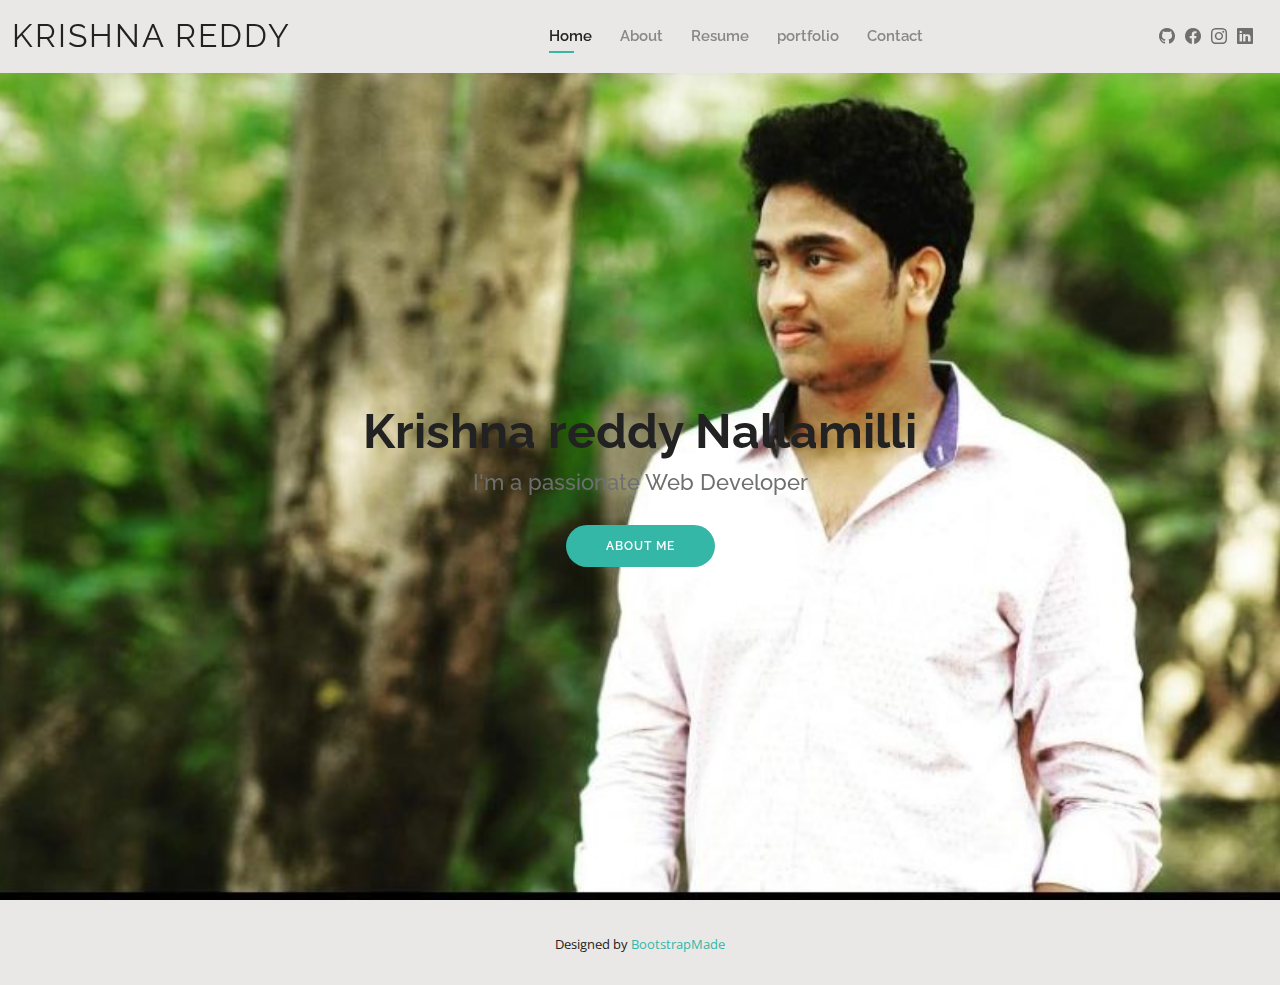
==== index.html @ f6010abc "digital resume" ====
<!DOCTYPE html>
<html lang="en">

<head>
  <meta charset="utf-8">
  <meta content="width=device-width, initial-scale=1.0" name="viewport">

  <title>krishna reddy Nallamilli Bootstrap Template - Index</title>
  <meta content="" name="description">
  <meta content="" name="keywords">

  <!-- Favicons -->
  <link href="assets/img/favicon.png" rel="icon">
  <link href="assets/img/apple-touch-icon.png" rel="apple-touch-icon">

  <!-- Google Fonts -->
  <link href="https://fonts.googleapis.com/css?family=Open+Sans:300,300i,400,400i,600,600i,700,700i|Raleway:300,300i,400,400i,500,500i,600,600i,700,700i|Poppins:300,300i,400,400i,500,500i,600,600i,700,700i" rel="stylesheet">

  <!-- Vendor CSS Files -->
  <link href="assets/vendor/aos/aos.css" rel="stylesheet">
  <link href="assets/vendor/bootstrap/css/bootstrap.min.css" rel="stylesheet">
  <link href="assets/vendor/bootstrap-icons/bootstrap-icons.css" rel="stylesheet">
  <link href="assets/vendor/boxicons/css/boxicons.min.css" rel="stylesheet">
  <link href="assets/vendor/glightbox/css/glightbox.min.css" rel="stylesheet">
  <link href="assets/vendor/swiper/swiper-bundle.min.css" rel="stylesheet">

  <!-- Template Main CSS File -->
  <link href="assets/css/style.css" rel="stylesheet">

  <!-- =======================================================
  * Template Name: Krishna reddy - v4.7.0
  * Template URL: https://bootstrapmade.com/kelly-free-bootstrap-cv-resume-html-template/
  * Author: BootstrapMade.com
  * License: https://bootstrapmade.com/license/
  ======================================================== -->
</head>

<body>

  <!-- ======= Header ======= -->
  <header id="header" class="fixed-top">
    <div class="container-fluid d-flex justify-content-between align-items-center">

      <h1 class="logo me-auto me-lg-0"><a href="index.html">Krishna reddy</a></h1>
      <!-- Uncomment below if you prefer to use an image logo -->
      <!-- <a href="index.html" class="logo"><img src="assets/img/logo.png" alt="" class="img-fluid"></a>-->

      <nav id="navbar" class="navbar order-last order-lg-0">
        <ul>
          <li><a class="active" href="index.html">Home</a></li>
          <li><a href="about.html">About</a></li>
          <li><a href="resume.html">Resume</a></li>
          <li><a href="portfolio.html">portfolio</a></li>
          <li><a href="contact.html">Contact</a></li>
        </ul>
        <i class="bi bi-list mobile-nav-toggle"></i>
      </nav><!-- .navbar -->

      <div class="header-social-links">
        <a href="https://github.com/Krishnareddynallamilli" class="github" target="blanked"><i class="bi bi-github"></i></a>
        <a href="https://m.facebook.com/profile.php?id=100009492639992" class="facebook" target="blanked"><i class="bi bi-facebook"></i></a>
        <a href="https://instagram.com/mr._.reddy._.43?utm_medium=copy_link" class="instagram" target="blanked"><i class="bi bi-instagram"></i></a>
        <a href="http://linkedin.com/in/krishna-reddy-nallamilli-a744b6217" class="linkedin" target="blanked"><i class="bi bi-linkedin"></i></i></a>
      </div>

    </div>

  </header><!-- End Header -->

  <!-- ======= Hero Section ======= -->
  <section id="hero" class="d-flex align-items-center">
    <div class="container d-flex flex-column align-items-center" data-aos="zoom-in" data-aos-delay="100">
      <h1>Krishna reddy Nallamilli</h1>
      <h2>I'm a passionate Web Developer</h2>
      <a href="about.html" class="btn-about">About Me</a>
    </div>
  </section><!-- End Hero -->

  <!-- ======= Footer ======= -->
  <footer id="footer">
    <div class="container">
      <div class="credits">
        <!-- All the links in the footer should remain intact. -->
        <!-- You can delete the links only if you purchased the pro version. -->
        <!-- Licensing information: https://bootstrapmade.com/license/ -->
        <!-- Purchase the pro version with working PHP/AJAX contact form: https://bootstrapmade.com/kelly-free-bootstrap-cv-resume-html-template/ -->
        Designed by <a href="https://bootstrapmade.com/">BootstrapMade</a>
      </div>
    </div>
  </footer><!-- End  Footer -->

  <div id="preloader"></div>
  <a href="#" class="back-to-top d-flex align-items-center justify-content-center"><i class="bi bi-arrow-up-short"></i></a>

  <!-- Vendor JS Files -->
  <script src="assets/vendor/purecounter/purecounter.js"></script>
  <script src="assets/vendor/aos/aos.js"></script>
  <script src="assets/vendor/bootstrap/js/bootstrap.bundle.min.js"></script>
  <script src="assets/vendor/glightbox/js/glightbox.min.js"></script>
  <script src="assets/vendor/isotope-layout/isotope.pkgd.min.js"></script>
  <script src="assets/vendor/swiper/swiper-bundle.min.js"></script>
  <script src="assets/vendor/waypoints/noframework.waypoints.js"></script>
  <script src="assets/vendor/php-email-form/validate.js"></script>

  <!-- Template Main JS File -->
  <script src="assets/js/main.js"></script>

</body>

</html>
---- assets/css/style.css ----
/**
* Template Name: Kelly - v4.7.0
* Template URL: https://bootstrapmade.com/kelly-free-bootstrap-cv-resume-html-template/
* Author: BootstrapMade.com
* License: https://bootstrapmade.com/license/
*/

/*--------------------------------------------------------------
# General
--------------------------------------------------------------*/
body {
  font-family: "Open Sans", sans-serif;
  color: #444444;
}

a {
  color: #34b7a7;
  text-decoration: none;
}

a:hover {
  color: #51cdbe;
  text-decoration: none;
}

h1, h2, h3, h4, h5, h6 {
  font-family: "Raleway", sans-serif;
}

#main {
  margin-top: 50px;
}
@media (max-width: 992px) {
  #main {
    margin-top: 30px;
  }
}

/*--------------------------------------------------------------
# Preloader
--------------------------------------------------------------*/
#preloader {
  position: fixed;
  top: 0;
  left: 0;
  right: 0;
  bottom: 0;
  z-index: 9999;
  overflow: hidden;
  background: #fff;
}

#preloader:before {
  content: "";
  position: fixed;
  top: calc(50% - 30px);
  left: calc(50% - 30px);
  border: 6px solid #34b7a7;
  border-top-color: #dcf5f2;
  border-radius: 50%;
  width: 60px;
  height: 60px;
  -webkit-animation: animate-preloader 1s linear infinite;
  animation: animate-preloader 1s linear infinite;
}

@-webkit-keyframes animate-preloader {
  0% {
    transform: rotate(0deg);
  }
  100% {
    transform: rotate(360deg);
  }
}

@keyframes animate-preloader {
  0% {
    transform: rotate(0deg);
  }
  100% {
    transform: rotate(360deg);
  }
}
/*--------------------------------------------------------------
# Back to top button
--------------------------------------------------------------*/
.back-to-top {
  position: fixed;
  visibility: hidden;
  opacity: 0;
  right: 15px;
  bottom: 15px;
  z-index: 996;
  background: #34b7a7;
  width: 40px;
  height: 40px;
  border-radius: 50px;
  transition: all 0.4s;
}
.back-to-top i {
  font-size: 24px;
  color: #fff;
  line-height: 0;
}
.back-to-top:hover {
  background: #49cbbb;
  color: #fff;
}
.back-to-top.active {
  visibility: visible;
  opacity: 1;
}

/*--------------------------------------------------------------
# Header
--------------------------------------------------------------*/
#header {
  background: #e9e8e6;
  box-shadow: 0px 0px 25px 0 rgba(0, 0, 0, 0.08);
  z-index: 997;
  padding: 15px 0;
}
#header .logo {
  font-size: 32px;
  margin: 0;
  padding: 0;
  line-height: 1;
  font-weight: 400;
  letter-spacing: 2px;
  text-transform: uppercase;
}
#header .logo a {
  color: #222222;
}
#header .logo img {
  max-height: 40px;
}
@media (max-width: 992px) {
  #header .logo {
    font-size: 28px;
  }
}

/*--------------------------------------------------------------
# Header Social Links
--------------------------------------------------------------*/
.header-social-links {
  padding-right: 15px;
}
.header-social-links a {
  color: #6f6f6f;
  padding-left: 6px;
  display: inline-block;
  line-height: 0px;
  transition: 0.3s;
  font-size: 16px;
}
.header-social-links a:hover {
  color: #34b7a7;
}

/*--------------------------------------------------------------
# Navigation Menu
--------------------------------------------------------------*/
/**
* Desktop Navigation 
*/
.navbar {
  padding: 0;
}
.navbar ul {
  margin: 0;
  padding: 0;
  display: flex;
  list-style: none;
  align-items: center;
}
.navbar li {
  position: relative;
  padding: 10px 0 10px 28px;
}
.navbar a, .navbar a:focus {
  display: flex;
  align-items: center;
  justify-content: space-between;
  font-family: "Raleway", sans-serif;
  font-size: 15px;
  font-weight: 600;
  color: #888888;
  white-space: nowrap;
  transition: 0.3s;
  position: relative;
}
.navbar a i, .navbar a:focus i {
  font-size: 12px;
  line-height: 0;
  margin-left: 5px;
}
.navbar > ul > li > a:before {
  content: "";
  position: absolute;
  width: 0;
  height: 2px;
  bottom: -5px;
  left: 0;
  background-color: #34b7a7;
  visibility: hidden;
  width: 0px;
  transition: all 0.3s ease-in-out 0s;
}
.navbar a:hover:before, .navbar li:hover > a:before, .navbar .active:before {
  visibility: visible;
  width: 25px;
}
.navbar a:hover, .navbar .active, .navbar .active:focus, .navbar li:hover > a {
  color: #222222;
}
.navbar .dropdown ul {
  display: block;
  position: absolute;
  left: 14px;
  top: calc(100% + 30px);
  margin: 0;
  padding: 10px 0;
  z-index: 99;
  opacity: 0;
  visibility: hidden;
  background: #fff;
  box-shadow: 0px 0px 30px rgba(127, 137, 161, 0.25);
  transition: 0.3s;
  border-radius: 4px;
}
.navbar .dropdown ul li {
  min-width: 200px;
  padding: 0;
}
.navbar .dropdown ul a {
  padding: 10px 20px;
  font-size: 15px;
  text-transform: none;
  font-weight: 600;
}
.navbar .dropdown ul a i {
  font-size: 12px;
}
.navbar .dropdown ul a:hover, .navbar .dropdown ul .active:hover, .navbar .dropdown ul li:hover > a {
  color: #34b7a7;
}
.navbar .dropdown:hover > ul {
  opacity: 1;
  top: 100%;
  visibility: visible;
}
.navbar .dropdown .dropdown ul {
  top: 0;
  left: calc(100% - 30px);
  visibility: hidden;
}
.navbar .dropdown .dropdown:hover > ul {
  opacity: 1;
  top: 0;
  left: 100%;
  visibility: visible;
}
@media (max-width: 1366px) {
  .navbar .dropdown .dropdown ul {
    left: -90%;
  }
  .navbar .dropdown .dropdown:hover > ul {
    left: -100%;
  }
}

/**
* Mobile Navigation 
*/
.mobile-nav-toggle {
  color: #222222;
  font-size: 28px;
  cursor: pointer;
  display: none;
  line-height: 0;
  transition: 0.5s;
}
.mobile-nav-toggle.bi-x {
  color: #fff;
}

@media (max-width: 991px) {
  .mobile-nav-toggle {
    display: block;
  }

  .navbar ul {
    display: none;
  }
}
.navbar-mobile {
  position: fixed;
  overflow: hidden;
  top: 0;
  right: 0;
  left: 0;
  bottom: 0;
  background: rgba(9, 9, 9, 0.9);
  transition: 0.3s;
  z-index: 999;
}
.navbar-mobile .mobile-nav-toggle {
  position: absolute;
  top: 15px;
  right: 15px;
}
.navbar-mobile ul {
  display: block;
  position: absolute;
  top: 55px;
  right: 15px;
  bottom: 15px;
  left: 15px;
  padding: 10px 0;
  border-radius: 10px;
  background-color: #fff;
  overflow-y: auto;
  transition: 0.3s;
}
.navbar-mobile a, .navbar-mobile a:focus {
  font-size: 15px;
  padding-right: 15px;
  color: #222222;
}
.navbar-mobile a:hover, .navbar-mobile .active, .navbar-mobile li:hover > a {
  color: #34b7a7;
}
.navbar-mobile .getstarted, .navbar-mobile .getstarted:focus {
  margin: 15px;
}
.navbar-mobile .dropdown ul {
  position: static;
  display: none;
  margin: 10px 20px;
  padding: 10px 0;
  z-index: 99;
  opacity: 1;
  visibility: visible;
  background: #fff;
  box-shadow: 0px 0px 30px rgba(127, 137, 161, 0.25);
}
.navbar-mobile .dropdown ul li {
  min-width: 200px;
}
.navbar-mobile .dropdown ul a {
  padding: 10px 20px;
}
.navbar-mobile .dropdown ul a i {
  font-size: 12px;
}
.navbar-mobile .dropdown ul a:hover, .navbar-mobile .dropdown ul .active:hover, .navbar-mobile .dropdown ul li:hover > a {
  color: #34b7a7;
}
.navbar-mobile .dropdown > .dropdown-active {
  display: block;
}

/*--------------------------------------------------------------
# Hero Section
--------------------------------------------------------------*/
#hero {
  width: 100%;
  height: 100vh;
  background: url("../img/nallamilli3.jpeg") top right;
  background-size: cover;
}
#hero .container {
  padding-top: 70px;
  position: relative;
}
@media (max-width: 992px) {
  #hero .container {
    padding-top: 58px;
  }
}
#hero h1 {
  margin: 0;
  font-size: 48px;
  font-weight: 700;
  line-height: 56px;
  color: #222222;
}
#hero h2 {
  color: #6f6f6f;
  margin: 10px 0 0 0;
  font-size: 22px;
}
#hero .btn-about {
  font-family: "Raleway", sans-serif;
  text-transform: uppercase;
  font-weight: 600;
  font-size: 12px;
  letter-spacing: 1px;
  display: inline-block;
  padding: 12px 40px;
  border-radius: 50px;
  transition: 0.5s;
  margin-top: 30px;
  color: #fff;
  background: #34b7a7;
}
#hero .btn-about:hover {
  background: #3dc8b7;
}
@media (min-width: 1024px) {
  #hero {
    background-attachment: fixed;
  }
}
@media (max-width: 992px) {
  #hero:before {
    content: "";
    background: rgba(255, 255, 255, 0.8);
    position: absolute;
    bottom: 0;
    top: 0;
    left: 0;
    right: 0;
  }
  #hero h1 {
    font-size: 28px;
    line-height: 36px;
  }
  #hero h2 {
    font-size: 18px;
    line-height: 24px;
  }
}

/*--------------------------------------------------------------
# Sections General
--------------------------------------------------------------*/
section {
  padding: 60px 0;
}

.section-bg {
  background-color: #e7f8f6;
}

.section-title {
  text-align: center;
  padding-bottom: 30px;
}
.section-title h2 {
  font-size: 32px;
  font-weight: bold;
  text-transform: uppercase;
  margin-bottom: 20px;
  padding-bottom: 20px;
  position: relative;
}
.section-title h2::after {
  content: "";
  position: absolute;
  display: block;
  width: 50px;
  height: 3px;
  background: #34b7a7;
  bottom: 0;
  left: calc(50% - 25px);
}
.section-title p {
  margin-bottom: 0;
}

/*--------------------------------------------------------------
# Cta
--------------------------------------------------------------*/
.cta {
  background: linear-gradient(rgba(0, 0, 0, 0.6), rgba(0, 0, 0, 0.6)), url("../img/bg-1.jpg") fixed center center;
  background-size: cover;
  padding: 80px 0;
}
.cta h3 {
  color: #fff;
  font-size: 28px;
  font-weight: 700;
}
.cta p {
  color: #fff;
}
.cta .cta-btn {
  font-family: "Raleway", sans-serif;
  text-transform: uppercase;
  font-weight: 500;
  font-size: 16px;
  letter-spacing: 1px;
  display: inline-block;
  padding: 8px 20px;
  border-radius: 2px;
  transition: 0.5s;
  margin: 10px;
  border: 2px solid #fff;
  color: #fff;
}
.cta .cta-btn:hover {
  background: #34b7a7;
  border: 2px solid #34b7a7;
}
@media (max-width: 1024px) {
  .cta {
    background-attachment: scroll;
  }
}
@media (min-width: 769px) {
  .cta .cta-btn-container {
    display: flex;
    align-items: center;
    justify-content: flex-end;
  }
}

/*--------------------------------------------------------------
# About
--------------------------------------------------------------*/
.about .content h3 {
  font-weight: 700;
  font-size: 26px;
  color: #555555;
}
.about .content ul {
  list-style: none;
  padding: 0;
}
.about .content ul li {
  padding-bottom: 10px;
}
.about .content ul i {
  font-size: 20px;
  padding-right: 2px;
  color: #34b7a7;
}
.about .content p:last-child {
  margin-bottom: 0;
}

/*--------------------------------------------------------------
# Skills
--------------------------------------------------------------*/
.skills .progress {
  height: 60px;
  display: block;
  background: none;
  border-radius: 0;
}
.skills .progress .skill {
  padding: 10px 0;
  margin: 0 0 6px 0;
  text-transform: uppercase;
  display: block;
  font-weight: 600;
  font-family: "Poppins", sans-serif;
  color: #222222;
}
.skills .progress .skill .val {
  float: right;
  font-style: normal;
}
.skills .progress-bar-wrap {
  background: #f3f3f3;
}
.skills .progress-bar {
  width: 1px;
  height: 10px;
  transition: 0.9s;
  background-color: #34b7a7;
}

/*--------------------------------------------------------------
# Facts
--------------------------------------------------------------*/
.facts .counters span {
  font-size: 48px;
  display: block;
  color: #34b7a7;
}
.facts .counters p {
  padding: 0;
  margin: 0 0 20px 0;
  font-family: "Raleway", sans-serif;
  font-size: 14px;
}

/*--------------------------------------------------------------
# Testimonials
--------------------------------------------------------------*/
.testimonials .section-header {
  margin-bottom: 40px;
}
.testimonials .testimonials-carousel, .testimonials .testimonials-slider {
  overflow: hidden;
}
.testimonials .testimonial-item {
  text-align: center;
}
.testimonials .testimonial-item .testimonial-img {
  width: 120px;
  border-radius: 50%;
  border: 4px solid #fff;
  margin: 0 auto;
}
.testimonials .testimonial-item h3 {
  font-size: 20px;
  font-weight: bold;
  margin: 10px 0 5px 0;
  color: #111;
}
.testimonials .testimonial-item h4 {
  font-size: 14px;
  color: #999;
  margin: 0 0 15px 0;
}
.testimonials .testimonial-item .quote-icon-left, .testimonials .testimonial-item .quote-icon-right {
  color: #c8efea;
  font-size: 26px;
}
.testimonials .testimonial-item .quote-icon-left {
  display: inline-block;
  left: -5px;
  position: relative;
}
.testimonials .testimonial-item .quote-icon-right {
  display: inline-block;
  right: -5px;
  position: relative;
  top: 10px;
}
.testimonials .testimonial-item p {
  font-style: italic;
  margin: 0 auto 15px auto;
}
@media (min-width: 992px) {
  .testimonials .testimonial-item p {
    width: 80%;
  }
}
.testimonials .swiper-pagination {
  margin-top: 20px;
  position: relative;
}
.testimonials .swiper-pagination .swiper-pagination-bullet {
  width: 12px;
  height: 12px;
  background-color: #fff;
  opacity: 1;
  border: 1px solid #34b7a7;
}
.testimonials .swiper-pagination .swiper-pagination-bullet-active {
  background-color: #34b7a7;
}

/*--------------------------------------------------------------
# Resume
--------------------------------------------------------------*/
.resume .resume-title {
  font-size: 26px;
  font-weight: 400;
  margin-top: 20px;
  margin-bottom: 20px;
  color: #222222;
}
.resume .resume-item {
  padding: 0 0 20px 20px;
  margin-top: -2px;
  border-left: 2px solid #34b7a7;
  position: relative;
}
.resume .resume-item h4 {
  line-height: 18px;
  font-size: 18px;
  font-weight: 600;
  font-family: "Poppins", sans-serif;
  color: #1d685f;
  margin-bottom: 10px;
}
.resume .resume-item h5 {
  font-size: 16px;
  background: #effbf9;
  padding: 5px 15px;
  display: inline-block;
  font-weight: 600;
  margin-bottom: 10px;
  color: #34b7a7;
}
.resume .resume-item ul {
  padding-left: 20px;
}
.resume .resume-item ul li {
  padding-bottom: 10px;
}
.resume .resume-item:last-child {
  padding-bottom: 0;
}
.resume .resume-item::before {
  content: "";
  position: absolute;
  width: 16px;
  height: 16px;
  border-radius: 50px;
  left: -9px;
  top: 0;
  background: #fff;
  border: 2px solid #34b7a7;
}

/*--------------------------------------------------------------
# Services
--------------------------------------------------------------*/
.services .icon-box {
  text-align: center;
  padding: 70px 20px 80px 20px;
  transition: all ease-in-out 0.3s;
  background: #fff;
  box-shadow: 0px 0 35px 0 rgba(0, 0, 0, 0.08);
}
.services .icon-box .icon {
  margin: 0 auto;
  width: 100px;
  height: 100px;
  display: flex;
  align-items: center;
  justify-content: center;
  transition: ease-in-out 0.3s;
  position: relative;
}
.services .icon-box .icon i {
  font-size: 36px;
  transition: 0.5s;
  position: relative;
}
.services .icon-box .icon svg {
  position: absolute;
  top: 0;
  left: 0;
}
.services .icon-box .icon svg path {
  transition: 0.5s;
  fill: #f5f5f5;
}
.services .icon-box h4 {
  font-weight: 600;
  margin: 10px 0 15px 0;
  font-size: 22px;
}
.services .icon-box h4 a {
  color: #222222;
  transition: ease-in-out 0.3s;
}
.services .icon-box p {
  line-height: 24px;
  font-size: 14px;
  margin-bottom: 0;
}
.services .iconbox-blue i {
  color: #47aeff;
}
.services .iconbox-blue:hover .icon i {
  color: #fff;
}
.services .iconbox-blue:hover .icon path {
  fill: #47aeff;
}
.services .iconbox-orange i {
  color: #ffa76e;
}
.services .iconbox-orange:hover .icon i {
  color: #fff;
}
.services .iconbox-orange:hover .icon path {
  fill: #ffa76e;
}
.services .iconbox-pink i {
  color: #e80368;
}
.services .iconbox-pink:hover .icon i {
  color: #fff;
}
.services .iconbox-pink:hover .icon path {
  fill: #e80368;
}
.services .iconbox-yellow i {
  color: #ffbb2c;
}
.services .iconbox-yellow:hover .icon i {
  color: #fff;
}
.services .iconbox-yellow:hover .icon path {
  fill: #ffbb2c;
}
.services .iconbox-red i {
  color: #ff5828;
}
.services .iconbox-red:hover .icon i {
  color: #fff;
}
.services .iconbox-red:hover .icon path {
  fill: #ff5828;
}
.services .iconbox-teal i {
  color: #11dbcf;
}
.services .iconbox-teal:hover .icon i {
  color: #fff;
}
.services .iconbox-teal:hover .icon path {
  fill: #11dbcf;
}

/*--------------------------------------------------------------
# Portfolio
--------------------------------------------------------------*/
.portfolio .portfolio-item {
  margin-bottom: 30px;
}
.portfolio #portfolio-flters {
  padding: 0;
  margin: 0 auto 20px auto;
  list-style: none;
  text-align: center;
}
.portfolio #portfolio-flters li {
  cursor: pointer;
  display: inline-block;
  padding: 8px 16px 10px 16px;
  font-size: 13px;
  font-weight: 500;
  line-height: 1;
  text-transform: uppercase;
  color: #444444;
  margin-bottom: 5px;
  transition: all 0.3s ease-in-out;
  border-radius: 50px;
}
.portfolio #portfolio-flters li:hover, .portfolio #portfolio-flters li.filter-active {
  color: #fff;
  background: #34b7a7;
}
.portfolio #portfolio-flters li:last-child {
  margin-right: 0;
}
.portfolio .portfolio-wrap {
  transition: 0.3s;
  position: relative;
  overflow: hidden;
  z-index: 1;
  background: rgba(34, 34, 34, 0.6);
}
.portfolio .portfolio-wrap::before {
  content: "";
  background: rgba(34, 34, 34, 0.6);
  position: absolute;
  left: 0;
  right: 0;
  top: 0;
  bottom: 0;
  transition: all ease-in-out 0.3s;
  z-index: 2;
  opacity: 0;
}
.portfolio .portfolio-wrap img {
  transition: all ease-in-out 0.3s;
}
.portfolio .portfolio-wrap .portfolio-info {
  opacity: 0;
  position: absolute;
  top: 0;
  left: 0;
  right: 0;
  bottom: 0;
  z-index: 3;
  transition: all ease-in-out 0.3s;
  display: flex;
  flex-direction: column;
  justify-content: flex-end;
  align-items: flex-start;
  padding: 20px;
}
.portfolio .portfolio-wrap .portfolio-info h4 {
  font-size: 20px;
  color: #fff;
  font-weight: 600;
}
.portfolio .portfolio-wrap .portfolio-info p {
  color: rgba(255, 255, 255, 0.7);
  font-size: 14px;
  text-transform: uppercase;
  padding: 0;
  margin: 0;
  font-style: italic;
}
.portfolio .portfolio-wrap .portfolio-links {
  text-align: center;
  z-index: 4;
}
.portfolio .portfolio-wrap .portfolio-links a {
  color: #fff;
  margin: 0 5px 0 0;
  font-size: 28px;
  display: inline-block;
  transition: 0.3s;
}
.portfolio .portfolio-wrap .portfolio-links a:hover {
  color: #78d9cd;
}
.portfolio .portfolio-wrap:hover::before {
  opacity: 1;
}
.portfolio .portfolio-wrap:hover img {
  transform: scale(1.2);
}
.portfolio .portfolio-wrap:hover .portfolio-info {
  opacity: 1;
}

/*--------------------------------------------------------------
# Portfolio Details
--------------------------------------------------------------*/
.portfolio-details {
  padding-top: 0;
}
.portfolio-details .portfolio-details-slider img {
  width: 100%;
}
.portfolio-details .portfolio-details-slider .swiper-pagination {
  margin-top: 20px;
  position: relative;
}
.portfolio-details .portfolio-details-slider .swiper-pagination .swiper-pagination-bullet {
  width: 12px;
  height: 12px;
  background-color: #fff;
  opacity: 1;
  border: 1px solid #34b7a7;
}
.portfolio-details .portfolio-details-slider .swiper-pagination .swiper-pagination-bullet-active {
  background-color: #34b7a7;
}
.portfolio-details .portfolio-info {
  padding: 30px;
  box-shadow: 0px 0 30px rgba(34, 34, 34, 0.08);
}
.portfolio-details .portfolio-info h3 {
  font-size: 22px;
  font-weight: 700;
  margin-bottom: 20px;
  padding-bottom: 20px;
  border-bottom: 1px solid #eee;
}
.portfolio-details .portfolio-info ul {
  list-style: none;
  padding: 0;
  font-size: 15px;
}
.portfolio-details .portfolio-info ul li + li {
  margin-top: 10px;
}
.portfolio-details .portfolio-description {
  padding-top: 30px;
}
.portfolio-details .portfolio-description h2 {
  font-size: 26px;
  font-weight: 700;
  margin-bottom: 20px;
}
.portfolio-details .portfolio-description p {
  padding: 0;
}

/*--------------------------------------------------------------
# Contact
--------------------------------------------------------------*/
.contact .info {
  width: 100%;
  background: #fff;
}
.contact .info i {
  font-size: 20px;
  color: #34b7a7;
  float: left;
  width: 44px;
  height: 44px;
  background: #effbf9;
  display: flex;
  justify-content: center;
  align-items: center;
  border-radius: 50px;
  transition: all 0.3s ease-in-out;
}
.contact .info h4 {
  padding: 0 0 0 60px;
  font-size: 22px;
  font-weight: 600;
  margin-bottom: 5px;
  color: #222222;
}
.contact .info p {
  padding: 0 0 0 60px;
  margin-bottom: 0;
  font-size: 14px;
  color: #555555;
}
.contact .info .email, .contact .info .phone {
  margin-top: 40px;
}
.contact .info .email:hover i, .contact .info .address:hover i, .contact .info .phone:hover i {
  background: #34b7a7;
  color: #fff;
}
.contact .php-email-form {
  width: 100%;
  background: #fff;
}
.contact .php-email-form .form-group {
  padding-bottom: 8px;
}
.contact .php-email-form .error-message {
  display: none;
  color: #fff;
  background: #ed3c0d;
  text-align: center;
  padding: 15px;
  font-weight: 600;
}
.contact .php-email-form .sent-message {
  display: none;
  color: #fff;
  background: #18d26e;
  text-align: center;
  padding: 15px;
  font-weight: 600;
}
.contact .php-email-form .loading {
  display: none;
  background: #fff;
  text-align: center;
  padding: 15px;
}
.contact .php-email-form .loading:before {
  content: "";
  display: inline-block;
  border-radius: 50%;
  width: 24px;
  height: 24px;
  margin: 0 10px -6px 0;
  border: 3px solid #18d26e;
  border-top-color: #eee;
  -webkit-animation: animate-loading 1s linear infinite;
  animation: animate-loading 1s linear infinite;
}
.contact .php-email-form input, .contact .php-email-form textarea {
  border-radius: 4px;
  box-shadow: none;
  font-size: 14px;
}
.contact .php-email-form input:focus, .contact .php-email-form textarea:focus {
  border-color: #34b7a7;
}
.contact .php-email-form input {
  height: 44px;
}
.contact .php-email-form textarea {
  padding: 10px 12px;
}
.contact .php-email-form button[type=submit] {
  background: #34b7a7;
  border: 0;
  padding: 10px 30px 12px 30px;
  color: #fff;
  transition: 0.4s;
  border-radius: 50px;
}
.contact .php-email-form button[type=submit]:hover {
  background: #3dc8b7;
}
@-webkit-keyframes animate-loading {
  0% {
    transform: rotate(0deg);
  }
  100% {
    transform: rotate(360deg);
  }
}
@keyframes animate-loading {
  0% {
    transform: rotate(0deg);
  }
  100% {
    transform: rotate(360deg);
  }
}

/*--------------------------------------------------------------
# Footer
--------------------------------------------------------------*/
#footer {
  background: #e9e8e6;
  padding: 30px 0;
  color: #222222;
  font-size: 14px;
  text-align: center;
}
#footer .credits {
  padding-top: 5px;
  font-size: 13px;
}
#footer .credits a {
  color: #34b7a7;
}
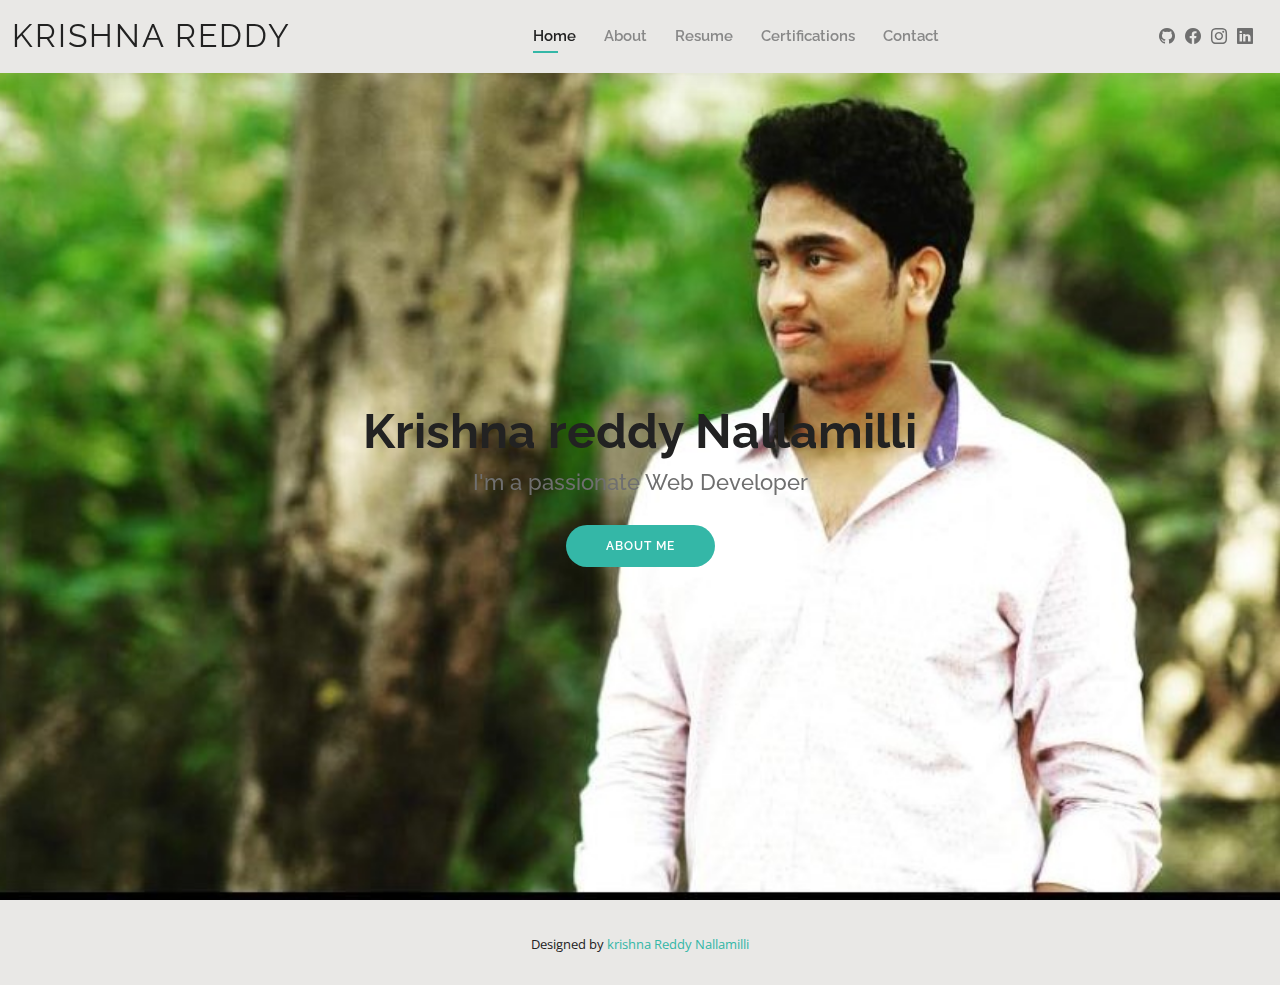
==== commit 2ce93127: "resume" ====
--- a/index.html
+++ b/index.html
@@ -50,7 +50,7 @@
           <li><a class="active" href="index.html">Home</a></li>
           <li><a href="about.html">About</a></li>
           <li><a href="resume.html">Resume</a></li>
-          <li><a href="portfolio.html">portfolio</a></li>
+          <li><a href="portfolio.html">Certifications</a></li>
           <li><a href="contact.html">Contact</a></li>
         </ul>
         <i class="bi bi-list mobile-nav-toggle"></i>
@@ -84,7 +84,7 @@
         <!-- You can delete the links only if you purchased the pro version. -->
         <!-- Licensing information: https://bootstrapmade.com/license/ -->
         <!-- Purchase the pro version with working PHP/AJAX contact form: https://bootstrapmade.com/kelly-free-bootstrap-cv-resume-html-template/ -->
-        Designed by <a href="https://bootstrapmade.com/">BootstrapMade</a>
+        Designed by <a href="https://bootstrapmade.com/">krishna Reddy Nallamilli</a>
       </div>
     </div>
   </footer><!-- End  Footer -->
